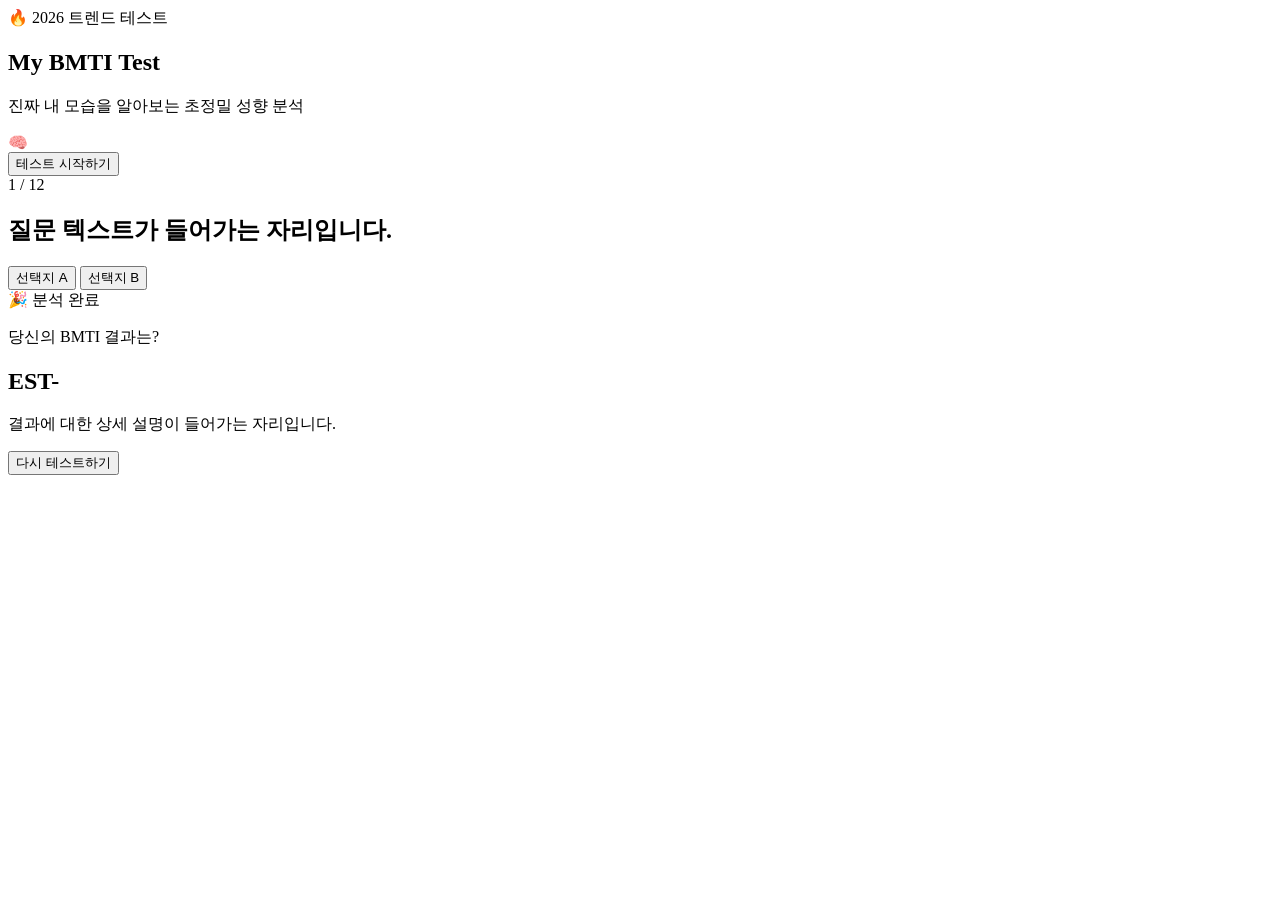
==== index.html @ 69e707d7 "Update and rename gemini-code-1783935281228.html to index.html" ====
<!DOCTYPE html>
<html lang="ko">
<head>
  <meta charset="UTF-8">
  <meta name="viewport" content="width=device-width, initial-scale=1.0">
  <title>BMTI — 나만의 특별한 성향 테스트</title>
  <link rel="stylesheet" href="./style.css">
</head>
<body>

  <div class="container">
    <!-- 1. 시작 화면 -->
    <section id="start-page" class="page active">
      <div class="badge">🔥 2026 트렌드 테스트</div>
      <h1>My <b>BMTI</b> Test</h1>
      <p>진짜 내 모습을 알아보는 초정밀 성향 분석</p>
      <div class="hero-img">🧠</div>
      <button id="btn-start" class="btn-main">테스트 시작하기</button>
    </section>

    <!-- 2. 질문 화면 -->
    <section id="question-page" class="page">
      <div class="progress-container">
        <div class="progress-bar" id="progress"></div>
      </div>
      <div class="count" id="question-count">1 / 12</div>
      <h2 id="question-text">질문 텍스트가 들어가는 자리입니다.</h2>
      
      <div class="options">
        <button class="btn-option" id="answer-a">선택지 A</button>
        <button class="btn-option" id="answer-b">선택지 B</button>
      </div>
    </section>

    <!-- 3. 결과 화면 -->
    <section id="result-page" class="page">
      <div class="badge result-badge">🎉 분석 완료</div>
      <p class="result-kicker">당신의 BMTI 결과는?</p>
      <h1 id="result-title">EST-</h1>
      <p id="result-desc">결과에 대한 상세 설명이 들어가는 자리입니다.</p>
      
      <div class="action-box">
        <button id="btn-restart" class="btn-main sub">다시 테스트하기</button>
      </div>
    </section>
  </div>

  <script src="./script.js"></script>
</body>
</html>
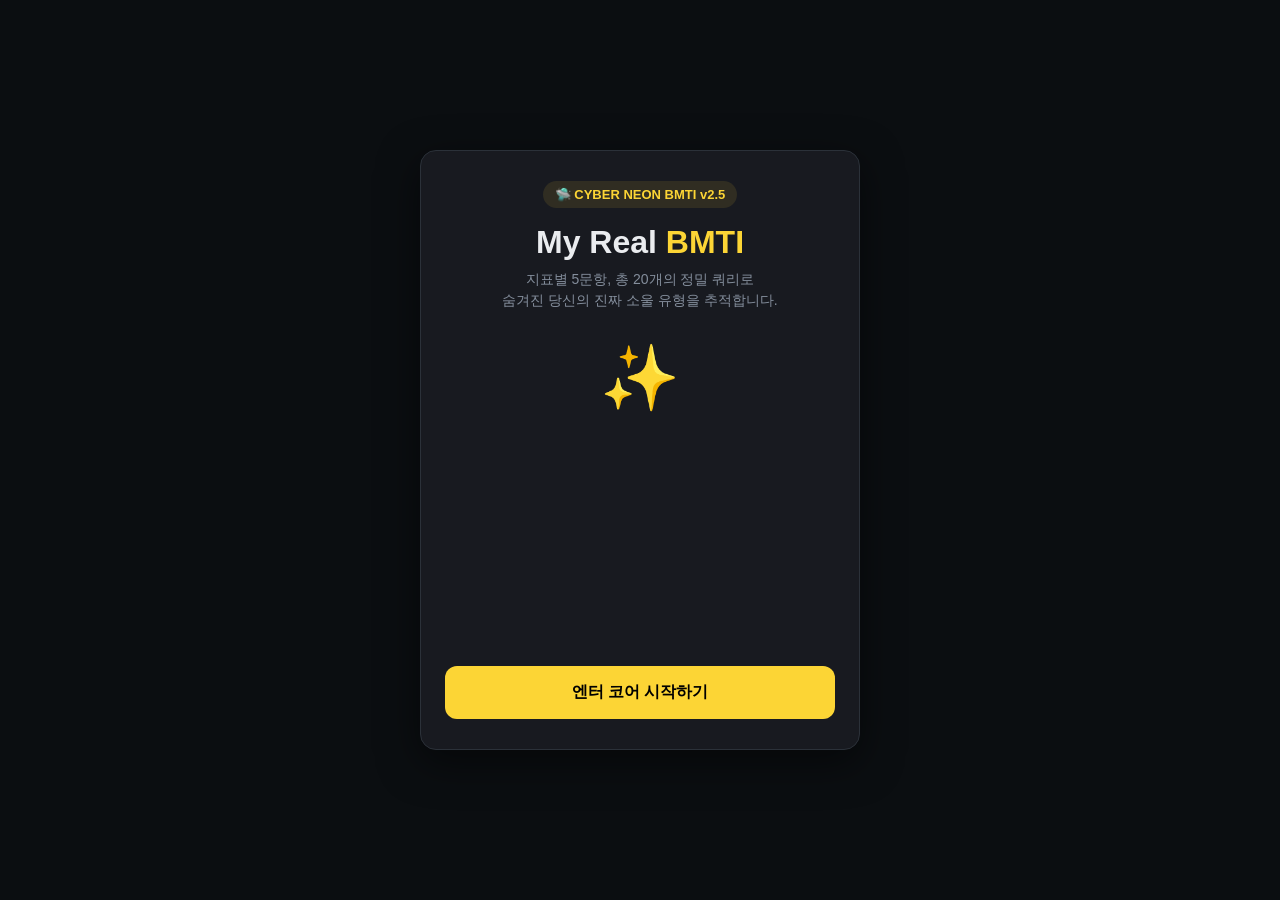
==== commit 3fe1a289: "Update index.html" ====
--- a/index.html
+++ b/index.html
@@ -3,7 +3,7 @@
 <head>
   <meta charset="UTF-8">
   <meta name="viewport" content="width=device-width, initial-scale=1.0">
-  <title>BMTI — 나만의 특별한 성향 테스트</title>
+  <title>BMTI — 초정밀 20문항 성향 테스트</title>
   <link rel="stylesheet" href="./style.css">
 </head>
 <body>
@@ -11,11 +11,11 @@
   <div class="container">
     <!-- 1. 시작 화면 -->
     <section id="start-page" class="page active">
-      <div class="badge">🔥 2026 트렌드 테스트</div>
-      <h1>My <b>BMTI</b> Test</h1>
-      <p>진짜 내 모습을 알아보는 초정밀 성향 분석</p>
-      <div class="hero-img">🧠</div>
-      <button id="btn-start" class="btn-main">테스트 시작하기</button>
+      <div class="badge">🛸 CYBER NEON BMTI v2.5</div>
+      <h1>My Real <b>BMTI</b></h1>
+      <p>지표별 5문항, 총 20개의 정밀 쿼리로<br>숨겨진 당신의 진짜 소울 유형을 추적합니다.</p>
+      <div class="hero-img">✨</div>
+      <button id="btn-start" class="btn-main">엔터 코어 시작하기</button>
     </section>
 
     <!-- 2. 질문 화면 -->
@@ -23,8 +23,9 @@
       <div class="progress-container">
         <div class="progress-bar" id="progress"></div>
       </div>
-      <div class="count" id="question-count">1 / 12</div>
-      <h2 id="question-text">질문 텍스트가 들어가는 자리입니다.</h2>
+      <!-- 실시간 카운트는 스크립트가 주입하므로 구조만 유지합니다 -->
+      <div class="count" id="question-count">1 / 20</div>
+      <h2 id="question-text">데이터 로드 중...</h2>
       
       <div class="options">
         <button class="btn-option" id="answer-a">선택지 A</button>
@@ -34,13 +35,13 @@
 
     <!-- 3. 결과 화면 -->
     <section id="result-page" class="page">
-      <div class="badge result-badge">🎉 분석 완료</div>
-      <p class="result-kicker">당신의 BMTI 결과는?</p>
-      <h1 id="result-title">EST-</h1>
-      <p id="result-desc">결과에 대한 상세 설명이 들어가는 자리입니다.</p>
+      <div class="badge result-badge">🔮 분석 완료</div>
+      <p class="result-kicker">당신의 영혼 코드</p>
+      <h1 id="result-title">로딩 중...</h1>
+      <p id="result-desc">결과 분석 데이터를 불러오는 중입니다.</p>
       
       <div class="action-box">
-        <button id="btn-restart" class="btn-main sub">다시 테스트하기</button>
+        <button id="btn-restart" class="btn-main sub">시스템 리부트 (다시하기)</button>
       </div>
     </section>
   </div>
--- a/style.css
+++ b/style.css
@@ -0,0 +1,157 @@
+:root {
+  --bg: #0b0e11;
+  --panel-bg: #181a20;
+  --text: #eaecef;
+  --muted: #848e9c;
+  --border: #2b3139;
+  --accent: #fcd535;
+  --accent-hover: #e6c022;
+}
+
+* {
+  box-sizing: border-box;
+  margin: 0;
+  padding: 0;
+  font-family: -apple-system, BlinkMacSystemFont, "Segoe UI", Roboto, Arial, sans-serif;
+}
+
+body {
+  background-color: var(--bg);
+  color: var(--text);
+  display: flex;
+  justify-content: center;
+  align-items: center;
+  min-height: 100vh;
+}
+
+.container {
+  width: 100%;
+  max-width: 440px;
+  height: 600px;
+  background-color: var(--panel-bg);
+  border: 1px solid var(--border);
+  border-radius: 16px;
+  padding: 30px 24px;
+  box-shadow: 0 12px 40px rgba(0, 0, 0, 0.5);
+  position: relative;
+  display: flex;
+  flex-direction: column;
+}
+
+.page {
+  display: none;
+  flex-direction: column;
+  align-items: center;
+  justify-content: center;
+  height: 100%;
+  width: 100%;
+}
+
+.page.active {
+  display: flex;
+}
+
+.badge {
+  background: rgba(252, 213, 53, 0.1);
+  color: var(--accent);
+  padding: 6px 12px;
+  border-radius: 20px;
+  font-size: 13px;
+  font-weight: bold;
+  margin-bottom: 16px;
+}
+
+h1 {
+  font-size: 32px;
+  font-weight: 800;
+  margin-bottom: 8px;
+  text-align: center;
+}
+h1 b { color: var(--accent); }
+
+p {
+  color: var(--muted);
+  font-size: 14px;
+  text-align: center;
+  line-height: 1.5;
+}
+
+.hero-img {
+  font-size: 64px;
+  margin: 30px 0;
+}
+
+.btn-main {
+  width: 100%;
+  background-color: var(--accent);
+  color: #000;
+  border: none;
+  padding: 16px;
+  border-radius: 12px;
+  font-size: 16px;
+  font-weight: bold;
+  cursor: pointer;
+  margin-top: auto;
+}
+.btn-main:hover { background-color: var(--accent-hover); }
+.btn-main.sub {
+  background-color: var(--border);
+  color: var(--text);
+}
+
+.progress-container {
+  width: 100%;
+  height: 6px;
+  background-color: var(--border);
+  border-radius: 3px;
+  margin-bottom: 12px;
+}
+.progress-bar {
+  width: 0%;
+  height: 100%;
+  background-color: var(--accent);
+  border-radius: 3px;
+  transition: width 0.2s ease;
+}
+.count {
+  font-size: 13px;
+  color: var(--accent);
+  font-weight: bold;
+  margin-bottom: 20px;
+}
+
+#question-text {
+  font-size: 20px;
+  font-weight: 700;
+  text-align: center;
+  line-height: 1.4;
+  margin-bottom: 30px;
+}
+
+.options {
+  width: 100%;
+  display: flex;
+  flex-direction: column;
+  gap: 12px;
+  margin-top: auto;
+}
+
+.btn-option {
+  width: 100%;
+  background-color: var(--bg);
+  color: var(--text);
+  border: 1px solid var(--border);
+  padding: 16px;
+  border-radius: 12px;
+  font-size: 14px;
+  text-align: left;
+  cursor: pointer;
+}
+.btn-option:hover {
+  border-color: var(--accent);
+}
+
+.result-badge { background: rgba(14, 203, 129, 0.1); color: #0ecb81; }
+#result-title { font-size: 28px; color: var(--accent); margin-bottom: 16px; }
+#result-desc { font-size: 15px; background: rgba(255,255,255,0.02); padding: 16px; border-radius: 12px; border: 1px solid var(--border); }
+.action-box { width: 100%; margin-top: auto; }
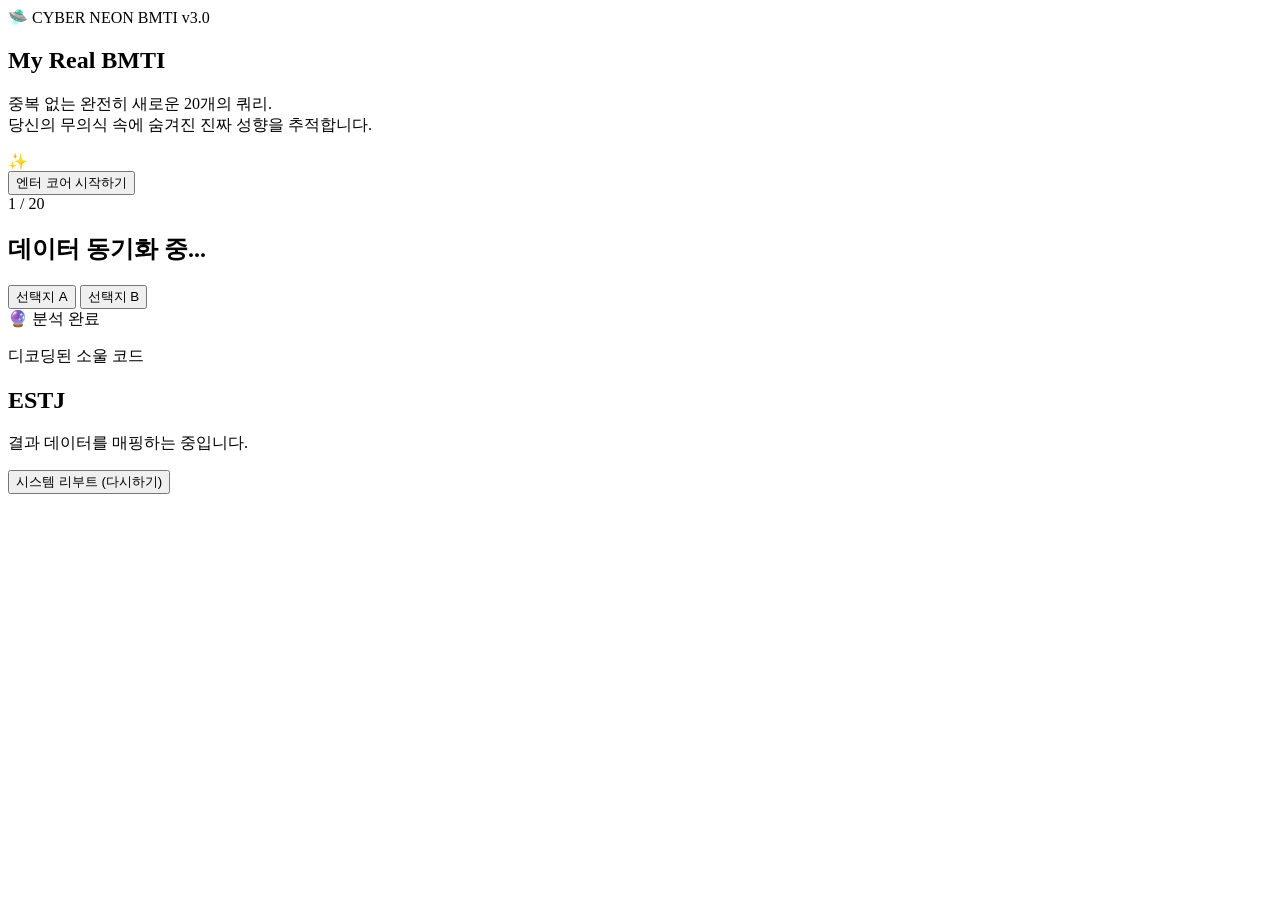
==== commit 3ebff645: "Update index.html" ====
--- a/index.html
+++ b/index.html
@@ -3,17 +3,17 @@
 <head>
   <meta charset="UTF-8">
   <meta name="viewport" content="width=device-width, initial-scale=1.0">
-  <title>BMTI — 초정밀 20문항 성향 테스트</title>
-  <link rel="stylesheet" href="./style.css">
+  <title>BMTI — 20정밀 네온 성향 테스트</title>
+  <link rel="stylesheet" href="./style.css?v=3">
 </head>
 <body>
 
   <div class="container">
     <!-- 1. 시작 화면 -->
     <section id="start-page" class="page active">
-      <div class="badge">🛸 CYBER NEON BMTI v2.5</div>
+      <div class="badge">🛸 CYBER NEON BMTI v3.0</div>
       <h1>My Real <b>BMTI</b></h1>
-      <p>지표별 5문항, 총 20개의 정밀 쿼리로<br>숨겨진 당신의 진짜 소울 유형을 추적합니다.</p>
+      <p>중복 없는 완전히 새로운 20개의 쿼리.<br>당신의 무의식 속에 숨겨진 진짜 성향을 추적합니다.</p>
       <div class="hero-img">✨</div>
       <button id="btn-start" class="btn-main">엔터 코어 시작하기</button>
     </section>
@@ -23,9 +23,8 @@
       <div class="progress-container">
         <div class="progress-bar" id="progress"></div>
       </div>
-      <!-- 실시간 카운트는 스크립트가 주입하므로 구조만 유지합니다 -->
       <div class="count" id="question-count">1 / 20</div>
-      <h2 id="question-text">데이터 로드 중...</h2>
+      <h2 id="question-text">데이터 동기화 중...</h2>
       
       <div class="options">
         <button class="btn-option" id="answer-a">선택지 A</button>
@@ -36,9 +35,9 @@
     <!-- 3. 결과 화면 -->
     <section id="result-page" class="page">
       <div class="badge result-badge">🔮 분석 완료</div>
-      <p class="result-kicker">당신의 영혼 코드</p>
-      <h1 id="result-title">로딩 중...</h1>
-      <p id="result-desc">결과 분석 데이터를 불러오는 중입니다.</p>
+      <p class="result-kicker">디코딩된 소울 코드</p>
+      <h1 id="result-title">ESTJ</h1>
+      <p id="result-desc">결과 데이터를 매핑하는 중입니다.</p>
       
       <div class="action-box">
         <button id="btn-restart" class="btn-main sub">시스템 리부트 (다시하기)</button>
@@ -46,6 +45,6 @@
     </section>
   </div>
 
-  <script src="./script.js"></script>
+  <script src="./script.js?v=3"></script>
 </body>
 </html>
--- a/style.css
+++ b/style.css
@@ -1,157 +1,121 @@
-:root {
-  --bg: #0b0e11;
-  --panel-bg: #181a20;
-  --text: #eaecef;
-  --muted: #848e9c;
-  --border: #2b3139;
-  --accent: #fcd535;
-  --accent-hover: #e6c022;
+const questions = [
+  // --- [E vs I] 에너지 방향 (5개) ---
+  { q: "갑자기 보너스가 든든하게 생겼을 때 나의 행동은?", a: "친구들을 즉시 소환해 풀코스로 화끈하게 쏜다", b: "조용히 통장에 넣고 배달앱 최애 메뉴를 켠다", type: "EI" },
+  { q: "사람이 아주 가득 찬 만원 엘리베이터에 탔을 때?", a: "기가 쭉 빨리고 1초라도 빨리 내리고 싶다", b: "별 생각 없거나 마침 아는 사람 있으면 수다 떤다", type: "EI" },
+  { q: "스트레스가 한도 초과인 날, 나만의 해결법은?", a: "밖으로 나가서 지인들을 만나 털어내야 풀린다", b: "방 문 잠그고 침대 속에서 혼자 유튜브를 봐야 풀린다", type: "EI" },
+  { q: "주말에 약속이 없어서 하루 종일 집에만 있었다면?", a: "몸이 근질근질하고 에너지가 처지는 기분이다", b: "완벽하게 충전된 느낌! 너무 행복하고 평화롭다", type: "EI" },
+  { q: "새로운 모임이나 낯선 사람들과의 자리에 갔을 때?", a: "먼저 말을 건네며 분위기를 리드하거나 쉽게 친해진다", b: "구석에서 아는 사람 옆에 붙어 조용히 지켜보는 편이다", type: "EI" },
+
+  // --- [S vs N] 현실 인지 / 상상 (5개) ---
+  { q: "길을 가다 100억이 든 가방을 발견하는 상상을 할 때?", a: "위조지폐 여부, 신고 시 보상금 비율부터 계산한다", b: "건물 매입하고 우주여행 가는 상상으로 뻗어나간다", type: "SN" },
+  { q: "새빨간 사과 하나를 눈앞에서 바라볼 때?", a: "아삭하겠다, 새콤하겠다, 아침 사과는 금사과지", b: "백설공주, 뉴턴의 만유인력, 스티브 잡스가 떠오른다", type: "SN" },
+  { q: "재난 영화나 좀비 영화를 다 보고 난 후 나는?", a: "와 CG 대박이네, 주인공 분장 엄청 리얼하다", b: "우리 집 대문은 좀비 막을 수 있나 탈출로 짜본다", type: "SN" },
+  { q: "아무 생각 없이 멍 때릴 때 내 머릿속 상태는?", a: "진짜 말 그대로 눈앞의 풍경만 보거나 그냥 '무(無)'의 상태", b: "과거 기억의 이불킥부터 인류 미래 상상까지 꼬리를 문다", type: "SN" },
+  { q: "노래를 들을 때 내가 더 중요하게 여기는 요소는?", a: "귀에 꽂히는 멜로디와 리듬, 찰진 비트와 목소리 톤", b: "노래 가사가 은유적으로 담고 있는 메시지와 스토리", type: "SN" },
+
+  // --- [T vs F] 판단의 기준 (5개) ---
+  { q: "친구가 우울해서 충동구매를 했다고 고백할 때?", a: "무슨 물건 샀는데? 할인이나 혜택은 잘 챙김?", b: "요즘 무슨 일 있어? 마음이 많이 힘들었구나ㅠㅠ", type: "TF" },
+  { q: "지인이 중요한 시험에 떨어졌다고 엉엉 울 때?", a: "위로 후에 '다음 시험 타겟은 몇 월이야?' 물어본다", b: "같이 마음 아파하며 '그동안 고생 진짜 많았어' 한다", type: "TF" },
+  { q: "나 너무 화나서 노트북 던졌는데 고장 났어.", a: "기종이 뭔데? 수리비 장난 아니게 나오겠다", b: "헐 얼마나 빡쳤으면 던졌냐.. 손은 안 다쳤어?", type: "TF" },
+  { q: "내가 생각하는 진정한 피드백과 조언의 정의는?", a: "상대의 발전을 위해 문제점을 정확히 짚고 대안을 주는 것", b: "기 죽지 않도록 감정을 먼저 케어하고 공감해 주는 것", type: "TF" },
+  { q: "프로젝트 결과물이 예상보다 안 좋게 나왔을 때?", a: "과정이 어쨌든 결과가 안 좋으니 실패 원인 분석이 시급하다", b: "비록 결과는 아쉽지만 밤샘 노력한 과정 자체가 소중하다", type: "TF" },
+
+  // --- [J vs P] 생활 양식 (5개) ---
+  { q: "오랜만의 장거리 여행, 계획을 짤 때 내 스타일은?", a: "타임라인별 동선, 플랜B 맛집까지 완벽 정리", b: "항공권이랑 숙소만 하고 나머지는 현지 기분 필대로", type: "JP" },
+  { q: "일주일 뒤가 마감인 대형 과제가 떨어졌을 때?", a: "매일 할 분량을 칼같이 나눠 계획적으로 끝낸다", b: "마감 전날 직전의 벼락치기 아드레날린으로 조진다", type: "JP" },
+  { q: "주말 약속이 당일 아침에 취소되었다면?", a: "이미 계획해 둔 오늘 하루 루틴이 깨져서 은근 킹받는다", b: "오히려 좋아! 침대와 한 몸이 될 정당한 명분 획득", type: "JP" },
+  { q: "내 방 책상이나 스마트폰 바탕화면 앱 정리 상태는?", a: "나름의 규칙과 폴더 카테고리별로 깔끔하게 정돈되어 있다", b: "어디에 뭐가 있는지 대충 내가 아는 직관적인 어지러움이다", type: "JP" },
+  { q: "친구가 맛집이라며 당장 1시간 뒤에 만나자고 번개를 친다면?", a: "갑작스러운 제안에 당황스럽고, 가려면 마음의 준비가 필요하다", b: "마침 심심했는데 잘 됐다며 바로 준비하고 나간다", type: "JP" }
+];
+
+const results = {
+  "ESTJ": { title: "효율 만렙 규칙 리더", desc: "체계적이고 확실한 것을 좋아하는 현실의 지배자! 흐트러짐 없는 계획과 칼 같은 실행력으로 무리를 하드캐리하는 대장 스타일입니다." },
+  "ESTP": { title: "에너지 폭발 승부사", desc: "말보다 행동이 5배 빠른 트렌드세터! 매 순간 스릴과 자유를 즐기며 어떠한 위기 상황도 피지컬과 센스로 돌파합니다." },
+  "ESFJ": { title: "친절 보스 인간 마당발", desc: "주변 사람들의 감정을 섬세하게 케어하는 따뜻한 분위기 메이커! 리액션이 좋고 조화로운 커뮤니티를 만드는 데 탁월합니다." },
+  "ESFP": { title: "자유로운 축제 연예인", desc: "인생을 단 한 번뿐인 파티처럼 즐기는 해피바이러스! 호기심이 많고 특유의 친화력으로 누구와도 금방 절친이 됩니다." },
+  "ENTJ": { title: "강철 멘탈 야망 전략가", desc: "철저한 논리와 거대한 비전으로 세상을 설계하는 야심가! 비효율을 혐오하며 목표가 정해지면 뒤를 보지 않고 진격합니다." },
+  "ENTP": { title: "천재 직진러 아이디어 뱅크", desc: "고정관념을 깨부술 때 가장 짜릿함을 느끼는 브레인! 번뜩이는 말솜씨와 재치로 늘 새로운 패러다임을 제안합니다." },
+  "ENFJ": { title: "빛과 소금 헌신적 멘토", desc: "타인의 성장을 진심으로 응원하고 이끄는 따뜻한 리더! 공감대 형성이 아주 뛰어나며 정의로운 에너지가 가득합니다." },
+  "ENFP": { title: "에너지 뿜뿜 낭만 쿼카", desc: "상상력이 풍부하고 늘 열정이 가득한 자유로운 영혼! 겉은 밝아 보여도 내면에는 자신만의 철학과 깊은 생각이 있습니다." },
+  "ISTJ": { title: "철벽 보안 논리 정석", desc: "한 번 맡은 임무는 지구 끝까지 책임지는 듬직한 현실주의자! 기억력이 날카롭고 매사 흐트러짐 없는 규칙을 선호합니다." },
+  "ISTP": { title: "시크한 효율 극대화 전문가", desc: "평소엔 조용하지만 필요할 때 엄청난 집중력을 발휘하는 마이웨이! 쓸데없는 감정 소모를 패스하고 팩트에만 집중합니다." },
+  "ISFJ": { title: "뒤편의 헌신 수호천사", desc: "내가 좋아하는 소중한 사람들을 뒤에서 묵묵히 보살피는 수호자! 섬세하고 꼼꼼하며 책임감이 누구보다 강합니다." },
+  "ISFP": { title: "감성 가득 눕방 아티스트", desc: "갈등을 제일 싫어하고 유유자적함을 사랑하는 평화주의자! 친해지면 속 깊은 따뜻함을 보여주며 침대 위가 가장 행복합니다." },
+  "INTJ": { title: "용의주도한 전략 분석가", desc: "독립적이고 논리적이며 지적 호기심이 최고 수준인 전략가! 혼자 사색하며 거대한 시스템의 본질을 꿰뚫어 보길 좋아합니다." },
+  "INTP": { title: "고독한 뇌섹 사색가", desc: "비판적인 분석력과 나만의 논리 세계가 뚜렷한 조용한 천재! 관심 있는 코드나 이론이 생기면 밤을 새워서라도 정복합니다." },
+  "INFJ": { title: "비밀스러운 예언자 소울", desc: "깊은 통찰력과 강한 신념을 가슴에 품고 사는 신비로운 유형! 겉은 부드러워 보이지만 내면의 기준과 통찰은 누구보다 날카롭습니다." },
+  "INFP": { title: "새벽 감성 낭만 몽상가", desc: "풍부한 이상과 따뜻한 마음을 간직한 우주형 집순이/집돌이! 나만의 가치관을 무엇보다 소중히 여기며 깊은 울림을 줍니다." }
+};
+
+let currentIdx = 0;
+let scores = { E: 0, I: 0, S: 0, N: 0, T: 0, F: 0, J: 0, P: 0 };
+
+const startPage = document.getElementById('start-page');
+const questionPage = document.getElementById('question-page');
+const resultPage = document.getElementById('result-page');
+const btnStart = document.getElementById('btn-start');
+const btnRestart = document.getElementById('btn-restart');
+const qText = document.getElementById('question-text');
+const btnA = document.getElementById('answer-a');
+const btnB = document.getElementById('answer-b');
+const qCount = document.getElementById('question-count');
+const progressBar = document.getElementById('progress');
+const resultTitle = document.getElementById('result-title');
+const resultDesc = document.getElementById('result-desc');
+
+function showPage(page) {
+  [startPage, questionPage, resultPage].forEach(p => p.style.display = 'none');
+  page.style.display = 'flex';
 }
 
-* {
-  box-sizing: border-box;
-  margin: 0;
-  padding: 0;
-  font-family: -apple-system, BlinkMacSystemFont, "Segoe UI", Roboto, Arial, sans-serif;
+function updateQuestion() {
+  if (currentIdx >= questions.length) {
+    showResult();
+    return;
+  }
+  const currentQ = questions[currentIdx];
+  qText.textContent = currentQ.q;
+  btnA.textContent = currentQ.a;
+  btnB.textContent = currentQ.b;
+  qCount.textContent = `${currentIdx + 1} / ${questions.length}`;
+  progressBar.style.width = `${(currentIdx / questions.length) * 100}%`;
 }
 
-body {
-  background-color: var(--bg);
-  color: var(--text);
-  display: flex;
-  justify-content: center;
-  align-items: center;
-  min-height: 100vh;
+function showResult() {
+  progressBar.style.width = "100%";
+  
+  const ei = scores.E >= scores.I ? "E" : "I";
+  const sn = scores.S >= scores.N ? "S" : "N";
+  const tf = scores.T >= scores.F ? "T" : "F";
+  const jp = scores.J >= scores.P ? "J" : "P";
+  
+  const finalCode = ei + sn + tf + jp;
+  const result = results[finalCode];
+  
+  resultTitle.innerHTML = `${finalCode} <br><span style='font-size:16px; font-weight:600; color:var(--muted); display:inline-block; margin-top:8px;'>[${result.title}]</span>`;
+  resultDesc.textContent = result.desc;
+  showPage(resultPage);
 }
 
-.container {
-  width: 100%;
-  max-width: 440px;
-  height: 600px;
-  background-color: var(--panel-bg);
-  border: 1px solid var(--border);
-  border-radius: 16px;
-  padding: 30px 24px;
-  box-shadow: 0 12px 40px rgba(0, 0, 0, 0.5);
-  position: relative;
-  display: flex;
-  flex-direction: column;
-}
+btnStart.addEventListener('click', () => {
+  currentIdx = 0;
+  scores = { E: 0, I: 0, S: 0, N: 0, T: 0, F: 0, J: 0, P: 0 };
+  showPage(questionPage);
+  updateQuestion();
+});
 
-.page {
-  display: none;
-  flex-direction: column;
-  align-items: center;
-  justify-content: center;
-  height: 100%;
-  width: 100%;
-}
+btnA.addEventListener('click', () => {
+  scores[questions[currentIdx].type[0]]++;
+  currentIdx++;
+  updateQuestion();
+});
 
-.page.active {
-  display: flex;
-}
+btnB.addEventListener('click', () => {
+  scores[questions[currentIdx].type[1]]++;
+  currentIdx++;
+  updateQuestion();
+});
 
-.badge {
-  background: rgba(252, 213, 53, 0.1);
-  color: var(--accent);
-  padding: 6px 12px;
-  border-radius: 20px;
-  font-size: 13px;
-  font-weight: bold;
-  margin-bottom: 16px;
-}
-
-h1 {
-  font-size: 32px;
-  font-weight: 800;
-  margin-bottom: 8px;
-  text-align: center;
-}
-h1 b { color: var(--accent); }
-
-p {
-  color: var(--muted);
-  font-size: 14px;
-  text-align: center;
-  line-height: 1.5;
-}
-
-.hero-img {
-  font-size: 64px;
-  margin: 30px 0;
-}
-
-.btn-main {
-  width: 100%;
-  background-color: var(--accent);
-  color: #000;
-  border: none;
-  padding: 16px;
-  border-radius: 12px;
-  font-size: 16px;
-  font-weight: bold;
-  cursor: pointer;
-  margin-top: auto;
-}
-.btn-main:hover { background-color: var(--accent-hover); }
-.btn-main.sub {
-  background-color: var(--border);
-  color: var(--text);
-}
-
-.progress-container {
-  width: 100%;
-  height: 6px;
-  background-color: var(--border);
-  border-radius: 3px;
-  margin-bottom: 12px;
-}
-.progress-bar {
-  width: 0%;
-  height: 100%;
-  background-color: var(--accent);
-  border-radius: 3px;
-  transition: width 0.2s ease;
-}
-.count {
-  font-size: 13px;
-  color: var(--accent);
-  font-weight: bold;
-  margin-bottom: 20px;
-}
-
-#question-text {
-  font-size: 20px;
-  font-weight: 700;
-  text-align: center;
-  line-height: 1.4;
-  margin-bottom: 30px;
-}
-
-.options {
-  width: 100%;
-  display: flex;
-  flex-direction: column;
-  gap: 12px;
-  margin-top: auto;
-}
-
-.btn-option {
-  width: 100%;
-  background-color: var(--bg);
-  color: var(--text);
-  border: 1px solid var(--border);
-  padding: 16px;
-  border-radius: 12px;
-  font-size: 14px;
-  text-align: left;
-  cursor: pointer;
-}
-.btn-option:hover {
-  border-color: var(--accent);
-}
-
-.result-badge { background: rgba(14, 203, 129, 0.1); color: #0ecb81; }
-#result-title { font-size: 28px; color: var(--accent); margin-bottom: 16px; }
-#result-desc { font-size: 15px; background: rgba(255,255,255,0.02); padding: 16px; border-radius: 12px; border: 1px solid var(--border); }
-.action-box { width: 100%; margin-top: auto; }
+btnRestart.addEventListener('click', () => {
+  showPage(startPage);
+});
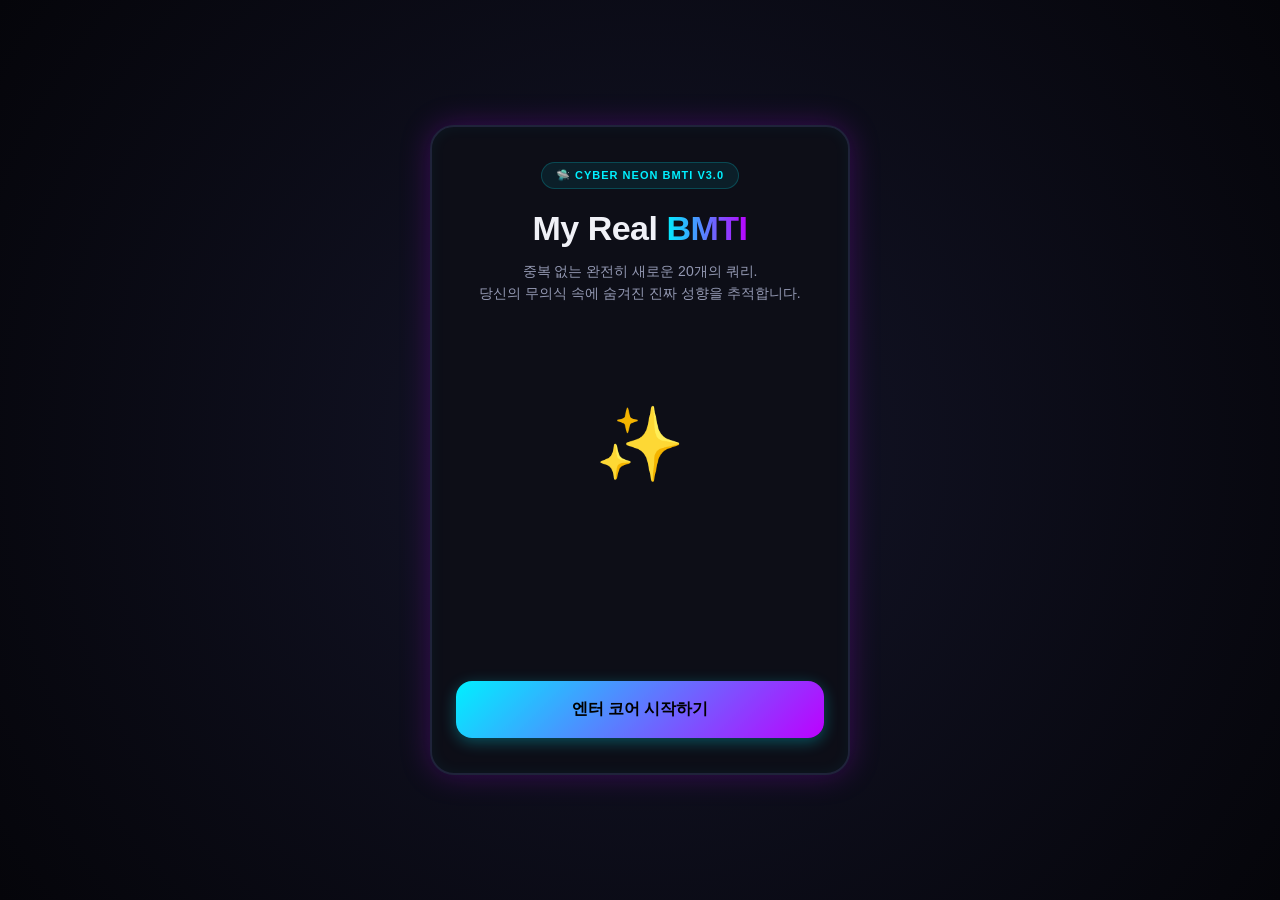
==== commit 35a47871: "Update index.html" ====
--- a/index.html
+++ b/index.html
@@ -4,7 +4,210 @@
   <meta charset="UTF-8">
   <meta name="viewport" content="width=device-width, initial-scale=1.0">
   <title>BMTI — 20정밀 네온 성향 테스트</title>
-  <link rel="stylesheet" href="./style.css?v=3">
+  <style>
+    /* 1. 디자인 (CSS) 직접 삽입 */
+    :root {
+      --bg: #05050a;
+      --panel-bg: #0d0e17;
+      --text: #f0f1f7;
+      --muted: #9499b3;
+      --border: #1f233a;
+      --accent: #00f0ff; 
+      --accent-purple: #bd00ff; 
+    }
+
+    * {
+      box-sizing: border-box;
+      margin: 0;
+      padding: 0;
+      font-family: -apple-system, BlinkMacSystemFont, "Segoe UI", Roboto, sans-serif;
+    }
+
+    body {
+      background-color: var(--bg);
+      background-image: radial-gradient(circle at 50% 50%, #141529 0%, #05050a 100%);
+      color: var(--text);
+      display: flex;
+      justify-content: center;
+      align-items: center;
+      min-height: 100vh;
+      padding: 20px;
+    }
+
+    /* 화면 가운데 정렬되는 색깔 네모 박스 카드 */
+    .container {
+      width: 100%;
+      max-width: 420px;
+      height: 650px;
+      background-color: var(--panel-bg);
+      border: 2px solid var(--border);
+      border-radius: 24px;
+      padding: 35px 24px;
+      box-shadow: 0 0 30px rgba(189, 0, 255, 0.25), inset 0 0 15px rgba(0, 240, 255, 0.05);
+      position: relative;
+      display: flex;
+      flex-direction: column;
+      overflow: hidden;
+    }
+
+    /* 초기 상태에서 다른 페이지들은 display:none으로 아예 숨김 처리 */
+    .page {
+      display: none;
+      flex-direction: column;
+      align-items: center;
+      height: 100%;
+      width: 100%;
+    }
+
+    /* active 클래스가 붙은 페이지만 중앙 정렬로 보여줌 */
+    .page.active {
+      display: flex;
+    }
+
+    .badge {
+      background: rgba(0, 240, 255, 0.08);
+      color: var(--accent);
+      border: 1px solid rgba(0, 240, 255, 0.2);
+      padding: 6px 14px;
+      border-radius: 30px;
+      font-size: 11px;
+      font-weight: 800;
+      letter-spacing: 1px;
+      margin-bottom: 20px;
+      text-transform: uppercase;
+    }
+
+    h1 {
+      font-size: 34px;
+      font-weight: 900;
+      margin-bottom: 12px;
+      text-align: center;
+      letter-spacing: -0.5px;
+    }
+
+    h1 b { 
+      color: transparent;
+      background: linear-gradient(90deg, var(--accent), var(--accent-purple));
+      -webkit-background-clip: text;
+      background-clip: text;
+    }
+
+    p {
+      color: var(--muted);
+      font-size: 14px;
+      text-align: center;
+      line-height: 1.6;
+    }
+
+    .hero-img {
+      font-size: 72px;
+      margin: auto 0;
+      animation: float 3s ease-in-out infinite;
+    }
+
+    @keyframes float {
+      0%, 100% { transform: translateY(0); }
+      50% { transform: translateY(-10px); }
+    }
+
+    .btn-main {
+      width: 100%;
+      background: linear-gradient(135deg, var(--accent), var(--accent-purple));
+      color: #000;
+      border: none;
+      padding: 18px;
+      border-radius: 16px;
+      font-size: 16px;
+      font-weight: 800;
+      cursor: pointer;
+      box-shadow: 0 4px 15px rgba(0, 240, 255, 0.3);
+      transition: all 0.2s ease;
+      margin-top: auto;
+    }
+
+    .btn-main:hover {
+      transform: translateY(-2px);
+      box-shadow: 0 6px 20px rgba(189, 0, 255, 0.4);
+    }
+
+    .btn-main.sub {
+      background: var(--border);
+      color: var(--text);
+      box-shadow: none;
+      border: 1px solid rgba(255,255,255,0.05);
+    }
+
+    .progress-container {
+      width: 100%;
+      height: 6px;
+      background-color: var(--border);
+      border-radius: 10px;
+      margin-bottom: 16px;
+      overflow: hidden;
+    }
+
+    .progress-bar {
+      width: 0%;
+      height: 100%;
+      background: linear-gradient(90deg, var(--accent), var(--accent-purple));
+      transition: width 0.3s ease;
+    }
+
+    .count {
+      font-size: 12px;
+      color: var(--accent);
+      font-weight: 800;
+      margin-bottom: 24px;
+    }
+
+    #question-text {
+      font-size: 18px;
+      font-weight: 800;
+      text-align: center;
+      line-height: 1.6;
+      margin-bottom: 35px;
+      word-break: keep-all;
+      min-height: 58px;
+      display: flex;
+      align-items: center;
+      justify-content: center;
+    }
+
+    .options {
+      width: 100%;
+      display: flex;
+      flex-direction: column;
+      gap: 14px;
+      margin-top: auto;
+    }
+
+    .btn-option {
+      width: 100%;
+      background-color: rgba(255, 255, 255, 0.02);
+      color: var(--text);
+      border: 1px solid var(--border);
+      padding: 16px 20px;
+      border-radius: 16px;
+      font-size: 14px;
+      font-weight: 600;
+      text-align: left;
+      cursor: pointer;
+      transition: all 0.2s ease;
+      line-height: 1.4;
+    }
+
+    .btn-option:hover {
+      background-color: rgba(0, 240, 255, 0.05);
+      border-color: var(--accent);
+      box-shadow: 0 0 10px rgba(0, 240, 255, 0.1);
+    }
+
+    .result-badge { background: rgba(189, 0, 255, 0.1); color: var(--accent-purple); border-color: rgba(189,0,255,0.3); }
+    .result-kicker { font-size: 12px; letter-spacing: 2px; text-transform: uppercase; margin-bottom: 4px; }
+    #result-title { font-size: 34px; color: #fff; text-shadow: 0 0 15px var(--accent); margin-bottom: 16px; line-height: 1.3; }
+    #result-desc { font-size: 14px; background: rgba(0,0,0,0.3); padding: 18px; border-radius: 16px; border: 1px solid var(--border); line-height: 1.6; text-align: left; }
+    .action-box { width: 100%; margin-top: auto; }
+  </style>
 </head>
 <body>
 
@@ -45,6 +248,132 @@
     </section>
   </div>
 
-  <script src="./script.js?v=3"></script>
+  <script>
+    // 2. 기능 (JavaScript) 직접 삽입
+    const questions = [
+      { q: "모처럼 평일 저녁 일찍 퇴근/하교했을 때 내가 먼저 여는 것은?", a: "카카오톡 단톡방 (친구들 모아서 오늘 저녁 번개 추진)", b: "유튜브나 OTT 앱 (침대에 누워서 볼 영상 리스트 스캔)", type: "EI" },
+      { q: "주변 사람들이 말하는 나의 평소 첫인상이나 소문은?", a: "낯을 가리지 않고 누구와도 금방 친해지는 마당발 성격", b: "처음엔 조금 차분하거나 조용해 보이지만 친해지면 웃긴 타입", type: "EI" },
+      { q: "여러 명의 대화 속에서 내 의견을 내야 하는 순간에 나는?", a: "말이 먼저 나가고, 대화의 흐름을 주도하며 생각하는 편이다", b: "머릿속으로 정리 정돈을 완전히 다 끝낸 후에 조심스럽게 입을 연다", type: "EI" },
+      { q: "오랜만에 정말 마음에 쏙 드는 힙한 핫플레이스를 발견했다면?", a: "여긴 무조건 아는 사람 다 데려오거나 단체 모임 장소로 찜한다", b: "나만 아는 아지트 삼고 싶다! 정말 친한 소수만 데려와야지 생각한다", type: "EI" },
+      { q: "친구가 주말 모임에 내가 모르는 지인들을 잔뜩 데려왔을 때?", a: "오히려 좋아! 새로운 사람들을 알아가는 생각에 은근 신난다", b: "스멀스멀 기가 빨리기 시작하며, 언제 집에 갈지 각을 잰다", type: "EI" },
+      { q: "친구가 '나 오늘 하늘 날아다니는 꿈 꿨어'라고 말할 때 내 반응은?", a: "오 신기하네, 좋은 꿈 아냐? 복권이라도 사야 하는 거 아님?", b: "그때 바람 느낌은 어땠어? 지구 중력은 다 느껴지면서 난 거야?", type: "SN" },
+      { q: "요리 레시피를 보며 음식을 직접 따라 만들 때 나의 행동은?", a: "g단위나 큰술 개수, 불 조절 시간을 최대한 정확하게 지킨다", b: "대충 눈대중으로 감을 잡고, 내 방식대로 재료를 가감해 본다", type: "SN" },
+      { q: "길을 걷다가 문득 고개를 들어 밤하늘의 달을 바라볼 때 드는 생각은?", a: "오늘 달이 참 밝고 예쁘네. 내일 날씨는 맑으려나?", b: "만약 저 달이 내일 갑자기 지구로 추락하면 난 어떻게 도망쳐야 하지?", type: "SN" },
+      { q: "설명서나 지도를 보고 길을 찾아가야 하는 상황에서 나는?", a: "이정표, 건물 이름, 도로 가이드라인 등 눈앞의 실물을 보며 찾는다", b: "전체적인 공간의 흐름이나 대략적인 방향 동선을 머릿속에 그리며 찾는다", type: "SN" },
+      { q: "내가 평소 웹툰이나 소설, 영화를 고를 때 더 선호하는 장르는?", a: "일상물, 로맨스, 스릴러 등 일어날 법한 현실적인 이야기", b: "판타지, SF, 루프물, 초능력 등 완전 새로운 세계관의 상상 극장", type: "SN" },
+      { q: "팀 과제 중 팀원이 실수로 마감 기한을 넘겨 불이익을 받게 되었다면?", a: "잘못은 잘못이니 감점 요인을 즉시 분석하고 수정안부터 마련한다", b: "그 팀원이 얼마나 미안하고 자책하고 있을지 마음이 먼저 쓰인다", type: "TF" },
+      { q: "친구가 '나 오늘 주차하다가 벽에 차 긁어 먹었어..' 라고 전화를 했다면?", a: "보험은 불렀어? 차 긁힌 부위 사진은 찍어놨어?", b: "헐 너 다치진 않았어? 깜짝 놀랐겠다, 괜찮아?", type: "TF" },
+      { q: "내가 누군가에게 정말 큰 위로를 받았다고 느끼는 순간은?", a: "내 고민의 핵심을 관통하고, 확실한 해결책이나 조언을 제안해 줄 때", b: "내 처지에 진심으로 슬퍼해 주고 내 감정을 온전히 수용해 줄 때", type: "TF" },
+      { q: "영화나 드라마를 보다가 폭풍 눈물을 흘리는 슬픈 장면이 나왔을 때?", a: "배우들 연기 진짜 소름 돋게 잘한다, 연출이 훌륭하네 생각한다", b: "내가 저 주인공 상황이었으면 가슴 찢어졌다며 과몰입해 눈물 흘린다", type: "TF" },
+      { q: "지인이 옷을 새로 사고 와서 나에게 '이 옷 어때?' 물어볼 때 내 스타일은?", a: "핏이나 가성비, 디자인을 냉정하게 평가해서 어울리는지 솔직히 말한다", b: "조금 안 어울려도 산 사람의 기분을 생각해 좋은 점을 찾아 칭찬해 준다", type: "TF" },
+      { q: "내일 가야 하는 중요한 약속이나 일정이 있을 때 나의 전날 밤은?", a: "몇 시에 일어날지, 이동 시간과 교통편을 머릿속으로 시뮬레이션 끝낸다", b: "알람만 여러 개 맞춰두고, 옷이나 이동 경로는 내일 나가면서 결정한다", type: "JP" },
+      { q: "내 스마트폰의 앱 아이콘 알림 표시(레드 닷)를 처리하는 방식은?", a: "숫자가 쌓여있는 꼴을 못 봄. 바로바로 들어가서 확인해 지워야 직성이 풀림", b: "몇십 개, 혹은 몇백 개가 쌓여있어도 별 신경 안 씀. 필요할 때만 염", type: "JP" },
+      { q: "갑자기 일상 속에서 완전히 자유로운 빈 시간 3시간이 뚝 떨어졌다면?", a: "알차게 보낼 리스트(공부, 운동, 밀린 일)를 즉흥적으로라도 짜서 움직인다", b: "아무것도 생각 안 하고 손에 잡히는 대로 침대와 혼연일체가 된다", type: "JP" },
+      { q: "내가 무언가 물건을 구매할 때 주로 보여주는 소비 패턴은?", a: "장바구니에 담아두고 후기, 가격 비교, 내 예산 계획까지 신중히 맞춰 산다", b: "리뷰 구경하다가 꽂히거나 지금 안 사면 품절될 것 같은 느낌에 결제한다", type: "JP" },
+      { q: "학업이나 업무 목표를 달성하기 위해 투두리스트(To-Do)를 적을 때 나는?", a: "기한과 일정을 쪼개서 세부 체크박스를 만들고 하나씩 지우며 쾌감을 느낀다", b: "리스트는 적어두거나 머리에 두지만, 그때그때 가장 급한 것부터 유연하게 해치운다", type: "JP" }
+    ];
+
+    const results = {
+      "ESTJ": { title: "효율 만렙 규칙 리더", desc: "체계적이고 확실한 것을 좋아하는 현실의 지배자! 흐트러짐 없는 계획과 칼 같은 실행력으로 무리를 하드캐리하는 대장 스타일입니다." },
+      "ESTP": { title: "에너지 폭발 승부사", desc: "말보다 행동이 5배 빠른 트렌드세터! 매 순간 스릴과 자유를 즐기며 어떠한 위기 상황도 피지컬과 센스로 돌파합니다." },
+      "ESFJ": { title: "친절 보스 인간 마당발", desc: "주변 사람들의 감정을 섬세하게 케어하는 따뜻한 분위기 메이커! 리액션이 좋고 조화로운 커뮤니티를 만드는 데 탁월합니다." },
+      "ESFP": { title: "자유로운 축제 연예인", desc: "인생을 단 한 번뿐인 파티처럼 즐기는 해피바이러스! 호기심이 많고 특유의 친화력으로 누구와도 금방 절친이 됩니다." },
+      "ENTJ": { title: "강철 멘탈 야망 전략가", desc: "철저한 논리와 거대한 비전으로 세상을 설계하는 야심가! 비효율을 혐오하며 목표가 정해지면 뒤를 보지 않고 진격합니다." },
+      "ENTP": { title: "천재 직진러 아이디어 뱅크", desc: "고정관념을 깨부술 때 가장 짜릿함을 느끼는 브레인! 번뜩이는 말솜씨와 재치로 늘 새로운 패러다임을 제안합니다." },
+      "ENFJ": { title: "빛과 소금 헌신적 멘토", desc: "타인의 성장을 진심으로 응원하고 이끄는 따뜻한 리더! 공감대 형성이 아주 뛰어나며 정의로운 에너지가 가득합니다." },
+      "ENFP": { title: "에너지 뿜뿜 낭만 쿼카", desc: "상상력이 풍부하고 늘 열정이 가득한 자유로운 영혼! 겉은 밝아 보여도 내면에는 자신만의 철학과 깊은 생각이 있습니다." },
+      "ISTJ": { title: "철벽 보안 논리 정석", desc: "한 번 맡은 임무는 지구 끝까지 책임지는 듬직한 현실주의자! 기억력이 날카롭고 매사 흐트러짐 없는 규칙을 선호합니다." },
+      "ISTP": { title: "시크한 효율 극대화 전문가", desc: "평소엔 조용하지만 필요할 때 엄청난 집중력을 발휘하는 마이웨이! 쓸데없는 감정 소모를 패스하고 팩트에만 집중합니다." },
+      "ISFJ": { title: "뒤편의 헌신 수호천사", desc: "내가 좋아하는 소중한 사람들을 뒤에서 묵묵히 보살피는 수호자! 섬세하고 꼼꼼하며 책임감이 누구보다 강합니다." },
+      "ISFP": { title: "감성 가득 눕방 아티스트", desc: "갈등을 제일 싫어하고 유유자적함을 사랑하는 평화주의자! 친해지면 속 깊은 따뜻함을 보여주며 침대 위가 가장 행복합니다." },
+      "INTJ": { title: "용의주도한 전략 분석가", desc: "독립적이고 논리적이며 지적 호기심이 최고 수준인 전략가! 혼자 사색하며 거대한 시스템의 본질을 꿰뚫어 보길 좋아합니다." },
+      "INTP": { title: "고독한 뇌섹 사색가", desc: "비판적인 분석력과 나만의 논리 세계가 뚜렷한 조용한 천재! 관심 있는 코드나 이론이 생기면 밤을 새워서라도 정복합니다." },
+      "INFJ": { title: "비밀스러운 예언자 소울", desc: "깊은 통찰력과 강한 신념을 가슴에 품고 사는 신비로운 유형! 겉은 부드러워 보이지만 내면의 기준과 통찰은 누구보다 날카롭습니다." },
+      "INFP": { title: "새벽 감성 낭만 몽상가", desc: "풍부한 이상과 따뜻한 마음을 간직한 우주형 집순이/집돌이! 나만의 가치관을 무엇보다 소중히 여기며 깊은 울림을 줍니다." }
+    };
+
+    let currentIdx = 0;
+    let scores = { E: 0, I: 0, S: 0, N: 0, T: 0, F: 0, J: 0, P: 0 };
+
+    const startPage = document.getElementById('start-page');
+    const questionPage = document.getElementById('question-page');
+    const resultPage = document.getElementById('result-page');
+    const btnStart = document.getElementById('btn-start');
+    const btnRestart = document.getElementById('btn-restart');
+    const qText = document.getElementById('question-text');
+    const btnA = document.getElementById('answer-a');
+    const btnB = document.getElementById('answer-b');
+    const qCount = document.getElementById('question-count');
+    const progressBar = document.getElementById('progress');
+    const resultTitle = document.getElementById('result-title');
+    const resultDesc = document.getElementById('result-desc');
+
+    function showPage(page) {
+      [startPage, questionPage, resultPage].forEach(p => {
+        p.classList.remove('active');
+      });
+      page.classList.add('active');
+    }
+
+    function updateQuestion() {
+      if (currentIdx >= questions.length) {
+        showResult();
+        return;
+      }
+      const currentQ = questions[currentIdx];
+      qText.textContent = currentQ.q;
+      btnA.textContent = currentQ.a;
+      btnB.textContent = currentQ.b;
+      qCount.textContent = `${currentIdx + 1} / ${questions.length}`;
+      progressBar.style.width = `${(currentIdx / questions.length) * 100}%`;
+    }
+
+    function showResult() {
+      progressBar.style.width = "100%";
+      const ei = scores.E >= scores.I ? "E" : "I";
+      const sn = scores.S >= scores.N ? "S" : "N";
+      const tf = scores.T >= scores.F ? "T" : "F";
+      const jp = scores.J >= scores.P ? "J" : "P";
+      
+      const finalCode = ei + sn + tf + jp;
+      const result = results[finalCode];
+      
+      resultTitle.innerHTML = `${finalCode} <br><span style='font-size:16px; font-weight:600; color:var(--muted); display:inline-block; margin-top:8px;'>[${result.title}]</span>`;
+      resultDesc.textContent = result.desc;
+      showPage(resultPage);
+    }
+
+    btnStart.addEventListener('click', () => {
+      currentIdx = 0;
+      scores = { E: 0, I: 0, S: 0, N: 0, T: 0, F: 0, J: 0, P: 0 };
+      showPage(questionPage);
+      updateQuestion();
+    });
+
+    btnA.addEventListener('click', () => {
+      if (currentIdx < questions.length) {
+        const currentQ = questions[currentIdx];
+        scores[currentQ.type[0]]++;
+        currentIdx++;
+        updateQuestion();
+      }
+    });
+
+    btnB.addEventListener('click', () => {
+      if (currentIdx < questions.length) {
+        const currentQ = questions[currentIdx];
+        scores[currentQ.type[1]]++;
+        currentIdx++;
+        updateQuestion();
+      }
+    });
+
+    btnRestart.addEventListener('click', () => {
+      showPage(startPage);
+    });
+
+    // 시작하자마자 첫 페이지만 보이도록 초기화
+    showPage(startPage);
+  </script>
 </body>
 </html>
